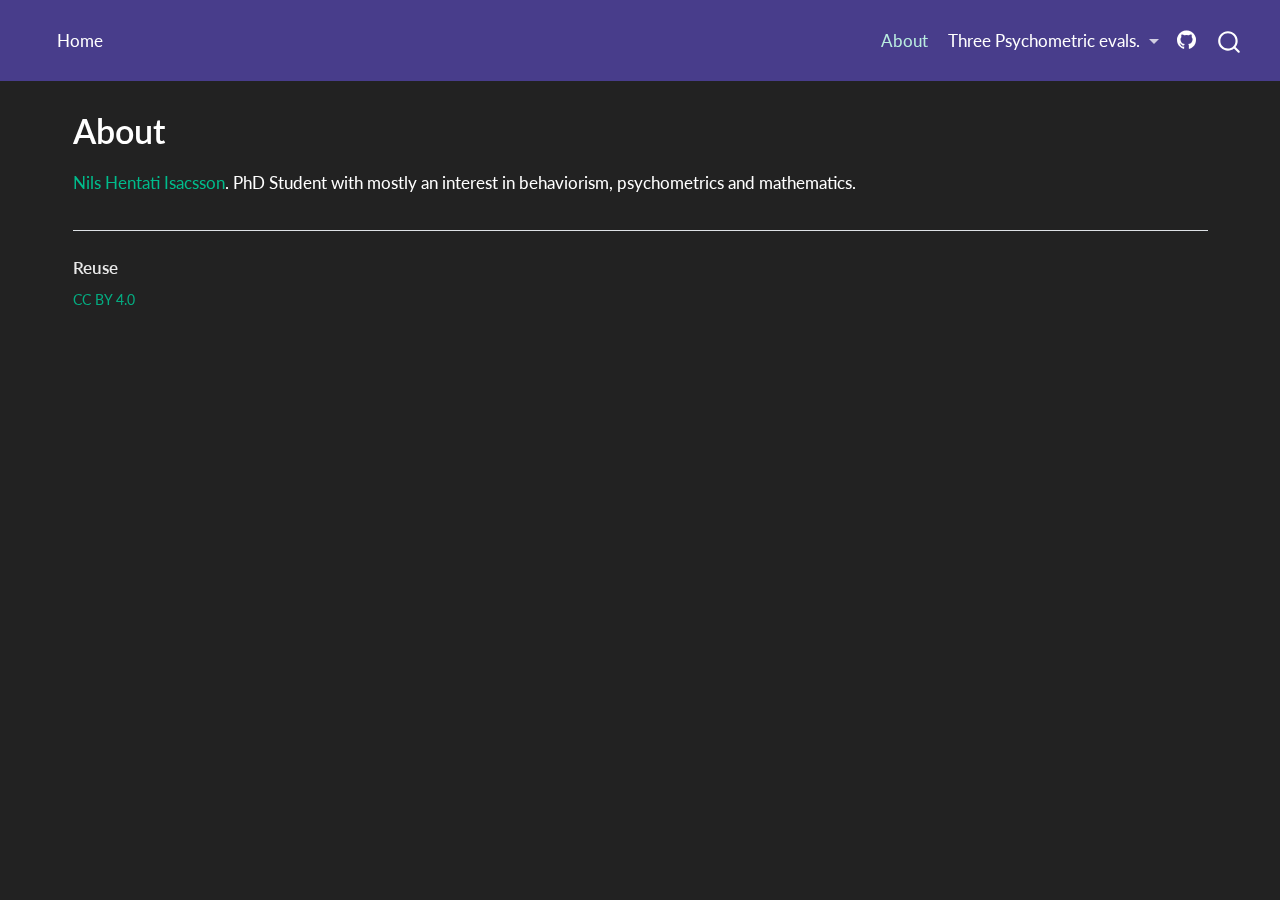
==== docs/about.html @ 14118a7b "fix theme" ====
<!DOCTYPE html>
<html xmlns="http://www.w3.org/1999/xhtml" lang="en" xml:lang="en"><head>

<meta charset="utf-8">
<meta name="generator" content="quarto-1.6.37">

<meta name="viewport" content="width=device-width, initial-scale=1.0, user-scalable=yes">


<title>About –</title>
<style>
code{white-space: pre-wrap;}
span.smallcaps{font-variant: small-caps;}
div.columns{display: flex; gap: min(4vw, 1.5em);}
div.column{flex: auto; overflow-x: auto;}
div.hanging-indent{margin-left: 1.5em; text-indent: -1.5em;}
ul.task-list{list-style: none;}
ul.task-list li input[type="checkbox"] {
  width: 0.8em;
  margin: 0 0.8em 0.2em -1em; /* quarto-specific, see https://github.com/quarto-dev/quarto-cli/issues/4556 */ 
  vertical-align: middle;
}
</style>


<script src="site_libs/quarto-nav/quarto-nav.js"></script>
<script src="site_libs/quarto-nav/headroom.min.js"></script>
<script src="site_libs/clipboard/clipboard.min.js"></script>
<script src="site_libs/quarto-search/autocomplete.umd.js"></script>
<script src="site_libs/quarto-search/fuse.min.js"></script>
<script src="site_libs/quarto-search/quarto-search.js"></script>
<meta name="quarto:offset" content="./">
<script src="site_libs/quarto-html/quarto.js"></script>
<script src="site_libs/quarto-html/popper.min.js"></script>
<script src="site_libs/quarto-html/tippy.umd.min.js"></script>
<script src="site_libs/quarto-html/anchor.min.js"></script>
<link href="site_libs/quarto-html/tippy.css" rel="stylesheet">
<link href="site_libs/quarto-html/quarto-syntax-highlighting-dark-43df0d6f53b733b42d37fa7808e17715.css" rel="stylesheet" id="quarto-text-highlighting-styles">
<script src="site_libs/bootstrap/bootstrap.min.js"></script>
<link href="site_libs/bootstrap/bootstrap-icons.css" rel="stylesheet">
<link href="site_libs/bootstrap/bootstrap-1c5d43d18697dfc14ee3fcd1321f88bf.min.css" rel="stylesheet" append-hash="true" id="quarto-bootstrap" data-mode="dark">
<script id="quarto-search-options" type="application/json">{
  "location": "navbar",
  "copy-button": false,
  "collapse-after": 3,
  "panel-placement": "end",
  "type": "overlay",
  "limit": 50,
  "keyboard-shortcut": [
    "f",
    "/",
    "s"
  ],
  "show-item-context": false,
  "language": {
    "search-no-results-text": "No results",
    "search-matching-documents-text": "matching documents",
    "search-copy-link-title": "Copy link to search",
    "search-hide-matches-text": "Hide additional matches",
    "search-more-match-text": "more match in this document",
    "search-more-matches-text": "more matches in this document",
    "search-clear-button-title": "Clear",
    "search-text-placeholder": "",
    "search-detached-cancel-button-title": "Cancel",
    "search-submit-button-title": "Submit",
    "search-label": "Search"
  }
}</script>


<link rel="stylesheet" href="styles.css">
<meta property="og:title" content="About –">
<meta property="og:description" content="">
<meta property="og:site_name" content=" ">
</head>

<body class="nav-fixed">

<div id="quarto-search-results"></div>
  <header id="quarto-header" class="headroom fixed-top">
    <nav class="navbar navbar-expand-lg " data-bs-theme="dark">
      <div class="navbar-container container-fluid">
      <div class="navbar-brand-container mx-auto">
    <a class="navbar-brand" href="./index.html">
    <span class="navbar-title"></span>
    </a>
  </div>
            <div id="quarto-search" class="" title="Search"></div>
          <button class="navbar-toggler" type="button" data-bs-toggle="collapse" data-bs-target="#navbarCollapse" aria-controls="navbarCollapse" role="menu" aria-expanded="false" aria-label="Toggle navigation" onclick="if (window.quartoToggleHeadroom) { window.quartoToggleHeadroom(); }">
  <span class="navbar-toggler-icon"></span>
</button>
          <div class="collapse navbar-collapse" id="navbarCollapse">
            <ul class="navbar-nav navbar-nav-scroll me-auto">
  <li class="nav-item">
    <a class="nav-link" href="./index.html"> 
<span class="menu-text">Home</span></a>
  </li>  
</ul>
            <ul class="navbar-nav navbar-nav-scroll ms-auto">
  <li class="nav-item">
    <a class="nav-link active" href="./about.html" aria-current="page"> 
<span class="menu-text">About</span></a>
  </li>  
  <li class="nav-item dropdown ">
    <a class="nav-link dropdown-toggle" href="#" id="nav-menu-three-psychometric-evals." role="link" data-bs-toggle="dropdown" aria-expanded="false">
 <span class="menu-text">Three Psychometric evals.</span>
    </a>
    <ul class="dropdown-menu dropdown-menu-end" aria-labelledby="nav-menu-three-psychometric-evals.">    
        <li>
    <a class="dropdown-item" href="./MADRS.html">
 <span class="dropdown-text">MADRS</span></a>
  </li>  
        <li>
    <a class="dropdown-item" href="./PDSSSR.html">
 <span class="dropdown-text">PDSS-SR</span></a>
  </li>  
        <li>
    <a class="dropdown-item" href="./LSASSR.html">
 <span class="dropdown-text">LSAS-SR</span></a>
  </li>  
    </ul>
  </li>
  <li class="nav-item compact">
    <a class="nav-link" href="https://github.com/intraverbal/intraverbal.github.io"> <i class="bi bi-github" role="img" aria-label="GitHub">
</i> 
<span class="menu-text"></span></a>
  </li>  
</ul>
          </div> <!-- /navcollapse -->
            <div class="quarto-navbar-tools">
</div>
      </div> <!-- /container-fluid -->
    </nav>
</header>
<!-- content -->
<div id="quarto-content" class="quarto-container page-columns page-rows-contents page-layout-full page-navbar">
<!-- sidebar -->
<!-- margin-sidebar -->
    <div id="quarto-margin-sidebar" class="sidebar margin-sidebar zindex-bottom">
        
    </div>
<!-- main -->
<main class="content column-page" id="quarto-document-content">

<header id="title-block-header" class="quarto-title-block default">
<div class="quarto-title">
<h1 class="title">About</h1>
</div>



<div class="quarto-title-meta column-page">

    
  
    
  </div>
  


</header>


<p><a href="https://ki.se/personer/nils-isacsson">Nils Hentati Isacsson</a>. PhD Student with mostly an interest in behaviorism, psychometrics and mathematics.</p>



<div id="quarto-appendix" class="default"><section class="quarto-appendix-contents" id="quarto-reuse"><h2 class="anchored quarto-appendix-heading">Reuse</h2><div class="quarto-appendix-contents"><div><a rel="license" href="https://creativecommons.org/licenses/by/4.0/">CC BY 4.0</a></div></div></section></div></main> <!-- /main -->
<script id="quarto-html-after-body" type="application/javascript">
window.document.addEventListener("DOMContentLoaded", function (event) {
  const toggleBodyColorMode = (bsSheetEl) => {
    const mode = bsSheetEl.getAttribute("data-mode");
    const bodyEl = window.document.querySelector("body");
    if (mode === "dark") {
      bodyEl.classList.add("quarto-dark");
      bodyEl.classList.remove("quarto-light");
    } else {
      bodyEl.classList.add("quarto-light");
      bodyEl.classList.remove("quarto-dark");
    }
  }
  const toggleBodyColorPrimary = () => {
    const bsSheetEl = window.document.querySelector("link#quarto-bootstrap");
    if (bsSheetEl) {
      toggleBodyColorMode(bsSheetEl);
    }
  }
  toggleBodyColorPrimary();  
  const icon = "";
  const anchorJS = new window.AnchorJS();
  anchorJS.options = {
    placement: 'right',
    icon: icon
  };
  anchorJS.add('.anchored');
  const isCodeAnnotation = (el) => {
    for (const clz of el.classList) {
      if (clz.startsWith('code-annotation-')) {                     
        return true;
      }
    }
    return false;
  }
  const onCopySuccess = function(e) {
    // button target
    const button = e.trigger;
    // don't keep focus
    button.blur();
    // flash "checked"
    button.classList.add('code-copy-button-checked');
    var currentTitle = button.getAttribute("title");
    button.setAttribute("title", "Copied!");
    let tooltip;
    if (window.bootstrap) {
      button.setAttribute("data-bs-toggle", "tooltip");
      button.setAttribute("data-bs-placement", "left");
      button.setAttribute("data-bs-title", "Copied!");
      tooltip = new bootstrap.Tooltip(button, 
        { trigger: "manual", 
          customClass: "code-copy-button-tooltip",
          offset: [0, -8]});
      tooltip.show();    
    }
    setTimeout(function() {
      if (tooltip) {
        tooltip.hide();
        button.removeAttribute("data-bs-title");
        button.removeAttribute("data-bs-toggle");
        button.removeAttribute("data-bs-placement");
      }
      button.setAttribute("title", currentTitle);
      button.classList.remove('code-copy-button-checked');
    }, 1000);
    // clear code selection
    e.clearSelection();
  }
  const getTextToCopy = function(trigger) {
      const codeEl = trigger.previousElementSibling.cloneNode(true);
      for (const childEl of codeEl.children) {
        if (isCodeAnnotation(childEl)) {
          childEl.remove();
        }
      }
      return codeEl.innerText;
  }
  const clipboard = new window.ClipboardJS('.code-copy-button:not([data-in-quarto-modal])', {
    text: getTextToCopy
  });
  clipboard.on('success', onCopySuccess);
  if (window.document.getElementById('quarto-embedded-source-code-modal')) {
    const clipboardModal = new window.ClipboardJS('.code-copy-button[data-in-quarto-modal]', {
      text: getTextToCopy,
      container: window.document.getElementById('quarto-embedded-source-code-modal')
    });
    clipboardModal.on('success', onCopySuccess);
  }
    var localhostRegex = new RegExp(/^(?:http|https):\/\/localhost\:?[0-9]*\//);
    var mailtoRegex = new RegExp(/^mailto:/);
      var filterRegex = new RegExp("https:\/\/intraverbal\.github\.io\/");
    var isInternal = (href) => {
        return filterRegex.test(href) || localhostRegex.test(href) || mailtoRegex.test(href);
    }
    // Inspect non-navigation links and adorn them if external
 	var links = window.document.querySelectorAll('a[href]:not(.nav-link):not(.navbar-brand):not(.toc-action):not(.sidebar-link):not(.sidebar-item-toggle):not(.pagination-link):not(.no-external):not([aria-hidden]):not(.dropdown-item):not(.quarto-navigation-tool):not(.about-link)');
    for (var i=0; i<links.length; i++) {
      const link = links[i];
      if (!isInternal(link.href)) {
        // undo the damage that might have been done by quarto-nav.js in the case of
        // links that we want to consider external
        if (link.dataset.originalHref !== undefined) {
          link.href = link.dataset.originalHref;
        }
      }
    }
  function tippyHover(el, contentFn, onTriggerFn, onUntriggerFn) {
    const config = {
      allowHTML: true,
      maxWidth: 500,
      delay: 100,
      arrow: false,
      appendTo: function(el) {
          return el.parentElement;
      },
      interactive: true,
      interactiveBorder: 10,
      theme: 'quarto',
      placement: 'bottom-start',
    };
    if (contentFn) {
      config.content = contentFn;
    }
    if (onTriggerFn) {
      config.onTrigger = onTriggerFn;
    }
    if (onUntriggerFn) {
      config.onUntrigger = onUntriggerFn;
    }
    window.tippy(el, config); 
  }
  const noterefs = window.document.querySelectorAll('a[role="doc-noteref"]');
  for (var i=0; i<noterefs.length; i++) {
    const ref = noterefs[i];
    tippyHover(ref, function() {
      // use id or data attribute instead here
      let href = ref.getAttribute('data-footnote-href') || ref.getAttribute('href');
      try { href = new URL(href).hash; } catch {}
      const id = href.replace(/^#\/?/, "");
      const note = window.document.getElementById(id);
      if (note) {
        return note.innerHTML;
      } else {
        return "";
      }
    });
  }
  const xrefs = window.document.querySelectorAll('a.quarto-xref');
  const processXRef = (id, note) => {
    // Strip column container classes
    const stripColumnClz = (el) => {
      el.classList.remove("page-full", "page-columns");
      if (el.children) {
        for (const child of el.children) {
          stripColumnClz(child);
        }
      }
    }
    stripColumnClz(note)
    if (id === null || id.startsWith('sec-')) {
      // Special case sections, only their first couple elements
      const container = document.createElement("div");
      if (note.children && note.children.length > 2) {
        container.appendChild(note.children[0].cloneNode(true));
        for (let i = 1; i < note.children.length; i++) {
          const child = note.children[i];
          if (child.tagName === "P" && child.innerText === "") {
            continue;
          } else {
            container.appendChild(child.cloneNode(true));
            break;
          }
        }
        if (window.Quarto?.typesetMath) {
          window.Quarto.typesetMath(container);
        }
        return container.innerHTML
      } else {
        if (window.Quarto?.typesetMath) {
          window.Quarto.typesetMath(note);
        }
        return note.innerHTML;
      }
    } else {
      // Remove any anchor links if they are present
      const anchorLink = note.querySelector('a.anchorjs-link');
      if (anchorLink) {
        anchorLink.remove();
      }
      if (window.Quarto?.typesetMath) {
        window.Quarto.typesetMath(note);
      }
      if (note.classList.contains("callout")) {
        return note.outerHTML;
      } else {
        return note.innerHTML;
      }
    }
  }
  for (var i=0; i<xrefs.length; i++) {
    const xref = xrefs[i];
    tippyHover(xref, undefined, function(instance) {
      instance.disable();
      let url = xref.getAttribute('href');
      let hash = undefined; 
      if (url.startsWith('#')) {
        hash = url;
      } else {
        try { hash = new URL(url).hash; } catch {}
      }
      if (hash) {
        const id = hash.replace(/^#\/?/, "");
        const note = window.document.getElementById(id);
        if (note !== null) {
          try {
            const html = processXRef(id, note.cloneNode(true));
            instance.setContent(html);
          } finally {
            instance.enable();
            instance.show();
          }
        } else {
          // See if we can fetch this
          fetch(url.split('#')[0])
          .then(res => res.text())
          .then(html => {
            const parser = new DOMParser();
            const htmlDoc = parser.parseFromString(html, "text/html");
            const note = htmlDoc.getElementById(id);
            if (note !== null) {
              const html = processXRef(id, note);
              instance.setContent(html);
            } 
          }).finally(() => {
            instance.enable();
            instance.show();
          });
        }
      } else {
        // See if we can fetch a full url (with no hash to target)
        // This is a special case and we should probably do some content thinning / targeting
        fetch(url)
        .then(res => res.text())
        .then(html => {
          const parser = new DOMParser();
          const htmlDoc = parser.parseFromString(html, "text/html");
          const note = htmlDoc.querySelector('main.content');
          if (note !== null) {
            // This should only happen for chapter cross references
            // (since there is no id in the URL)
            // remove the first header
            if (note.children.length > 0 && note.children[0].tagName === "HEADER") {
              note.children[0].remove();
            }
            const html = processXRef(null, note);
            instance.setContent(html);
          } 
        }).finally(() => {
          instance.enable();
          instance.show();
        });
      }
    }, function(instance) {
    });
  }
      let selectedAnnoteEl;
      const selectorForAnnotation = ( cell, annotation) => {
        let cellAttr = 'data-code-cell="' + cell + '"';
        let lineAttr = 'data-code-annotation="' +  annotation + '"';
        const selector = 'span[' + cellAttr + '][' + lineAttr + ']';
        return selector;
      }
      const selectCodeLines = (annoteEl) => {
        const doc = window.document;
        const targetCell = annoteEl.getAttribute("data-target-cell");
        const targetAnnotation = annoteEl.getAttribute("data-target-annotation");
        const annoteSpan = window.document.querySelector(selectorForAnnotation(targetCell, targetAnnotation));
        const lines = annoteSpan.getAttribute("data-code-lines").split(",");
        const lineIds = lines.map((line) => {
          return targetCell + "-" + line;
        })
        let top = null;
        let height = null;
        let parent = null;
        if (lineIds.length > 0) {
            //compute the position of the single el (top and bottom and make a div)
            const el = window.document.getElementById(lineIds[0]);
            top = el.offsetTop;
            height = el.offsetHeight;
            parent = el.parentElement.parentElement;
          if (lineIds.length > 1) {
            const lastEl = window.document.getElementById(lineIds[lineIds.length - 1]);
            const bottom = lastEl.offsetTop + lastEl.offsetHeight;
            height = bottom - top;
          }
          if (top !== null && height !== null && parent !== null) {
            // cook up a div (if necessary) and position it 
            let div = window.document.getElementById("code-annotation-line-highlight");
            if (div === null) {
              div = window.document.createElement("div");
              div.setAttribute("id", "code-annotation-line-highlight");
              div.style.position = 'absolute';
              parent.appendChild(div);
            }
            div.style.top = top - 2 + "px";
            div.style.height = height + 4 + "px";
            div.style.left = 0;
            let gutterDiv = window.document.getElementById("code-annotation-line-highlight-gutter");
            if (gutterDiv === null) {
              gutterDiv = window.document.createElement("div");
              gutterDiv.setAttribute("id", "code-annotation-line-highlight-gutter");
              gutterDiv.style.position = 'absolute';
              const codeCell = window.document.getElementById(targetCell);
              const gutter = codeCell.querySelector('.code-annotation-gutter');
              gutter.appendChild(gutterDiv);
            }
            gutterDiv.style.top = top - 2 + "px";
            gutterDiv.style.height = height + 4 + "px";
          }
          selectedAnnoteEl = annoteEl;
        }
      };
      const unselectCodeLines = () => {
        const elementsIds = ["code-annotation-line-highlight", "code-annotation-line-highlight-gutter"];
        elementsIds.forEach((elId) => {
          const div = window.document.getElementById(elId);
          if (div) {
            div.remove();
          }
        });
        selectedAnnoteEl = undefined;
      };
        // Handle positioning of the toggle
    window.addEventListener(
      "resize",
      throttle(() => {
        elRect = undefined;
        if (selectedAnnoteEl) {
          selectCodeLines(selectedAnnoteEl);
        }
      }, 10)
    );
    function throttle(fn, ms) {
    let throttle = false;
    let timer;
      return (...args) => {
        if(!throttle) { // first call gets through
            fn.apply(this, args);
            throttle = true;
        } else { // all the others get throttled
            if(timer) clearTimeout(timer); // cancel #2
            timer = setTimeout(() => {
              fn.apply(this, args);
              timer = throttle = false;
            }, ms);
        }
      };
    }
      // Attach click handler to the DT
      const annoteDls = window.document.querySelectorAll('dt[data-target-cell]');
      for (const annoteDlNode of annoteDls) {
        annoteDlNode.addEventListener('click', (event) => {
          const clickedEl = event.target;
          if (clickedEl !== selectedAnnoteEl) {
            unselectCodeLines();
            const activeEl = window.document.querySelector('dt[data-target-cell].code-annotation-active');
            if (activeEl) {
              activeEl.classList.remove('code-annotation-active');
            }
            selectCodeLines(clickedEl);
            clickedEl.classList.add('code-annotation-active');
          } else {
            // Unselect the line
            unselectCodeLines();
            clickedEl.classList.remove('code-annotation-active');
          }
        });
      }
  const findCites = (el) => {
    const parentEl = el.parentElement;
    if (parentEl) {
      const cites = parentEl.dataset.cites;
      if (cites) {
        return {
          el,
          cites: cites.split(' ')
        };
      } else {
        return findCites(el.parentElement)
      }
    } else {
      return undefined;
    }
  };
  var bibliorefs = window.document.querySelectorAll('a[role="doc-biblioref"]');
  for (var i=0; i<bibliorefs.length; i++) {
    const ref = bibliorefs[i];
    const citeInfo = findCites(ref);
    if (citeInfo) {
      tippyHover(citeInfo.el, function() {
        var popup = window.document.createElement('div');
        citeInfo.cites.forEach(function(cite) {
          var citeDiv = window.document.createElement('div');
          citeDiv.classList.add('hanging-indent');
          citeDiv.classList.add('csl-entry');
          var biblioDiv = window.document.getElementById('ref-' + cite);
          if (biblioDiv) {
            citeDiv.innerHTML = biblioDiv.innerHTML;
          }
          popup.appendChild(citeDiv);
        });
        return popup.innerHTML;
      });
    }
  }
});
</script>
</div> <!-- /content -->




</body></html>
---- docs/site_libs/quarto-html/tippy.css ----
.tippy-box[data-animation=fade][data-state=hidden]{opacity:0}[data-tippy-root]{max-width:calc(100vw - 10px)}.tippy-box{position:relative;background-color:#333;color:#fff;border-radius:4px;font-size:14px;line-height:1.4;white-space:normal;outline:0;transition-property:transform,visibility,opacity}.tippy-box[data-placement^=top]>.tippy-arrow{bottom:0}.tippy-box[data-placement^=top]>.tippy-arrow:before{bottom:-7px;left:0;border-width:8px 8px 0;border-top-color:initial;transform-origin:center top}.tippy-box[data-placement^=bottom]>.tippy-arrow{top:0}.tippy-box[data-placement^=bottom]>.tippy-arrow:before{top:-7px;left:0;border-width:0 8px 8px;border-bottom-color:initial;transform-origin:center bottom}.tippy-box[data-placement^=left]>.tippy-arrow{right:0}.tippy-box[data-placement^=left]>.tippy-arrow:before{border-width:8px 0 8px 8px;border-left-color:initial;right:-7px;transform-origin:center left}.tippy-box[data-placement^=right]>.tippy-arrow{left:0}.tippy-box[data-placement^=right]>.tippy-arrow:before{left:-7px;border-width:8px 8px 8px 0;border-right-color:initial;transform-origin:center right}.tippy-box[data-inertia][data-state=visible]{transition-timing-function:cubic-bezier(.54,1.5,.38,1.11)}.tippy-arrow{width:16px;height:16px;color:#333}.tippy-arrow:before{content:"";position:absolute;border-color:transparent;border-style:solid}.tippy-content{position:relative;padding:5px 9px;z-index:1}
---- docs/site_libs/quarto-html/quarto-syntax-highlighting-dark-43df0d6f53b733b42d37fa7808e17715.css ----
/* quarto syntax highlight colors */
:root {
  --quarto-hl-al-color: #f07178;
  --quarto-hl-an-color: #d4d0ab;
  --quarto-hl-at-color: #00e0e0;
  --quarto-hl-bn-color: #d4d0ab;
  --quarto-hl-bu-color: #abe338;
  --quarto-hl-ch-color: #abe338;
  --quarto-hl-co-color: #f8f8f2;
  --quarto-hl-cv-color: #ffd700;
  --quarto-hl-cn-color: #ffd700;
  --quarto-hl-cf-color: #ffa07a;
  --quarto-hl-dt-color: #ffa07a;
  --quarto-hl-dv-color: #d4d0ab;
  --quarto-hl-do-color: #f8f8f2;
  --quarto-hl-er-color: #f07178;
  --quarto-hl-ex-color: #00e0e0;
  --quarto-hl-fl-color: #d4d0ab;
  --quarto-hl-fu-color: #ffa07a;
  --quarto-hl-im-color: #abe338;
  --quarto-hl-in-color: #d4d0ab;
  --quarto-hl-kw-color: #ffa07a;
  --quarto-hl-op-color: #ffa07a;
  --quarto-hl-ot-color: #00e0e0;
  --quarto-hl-pp-color: #dcc6e0;
  --quarto-hl-re-color: #00e0e0;
  --quarto-hl-sc-color: #abe338;
  --quarto-hl-ss-color: #abe338;
  --quarto-hl-st-color: #abe338;
  --quarto-hl-va-color: #00e0e0;
  --quarto-hl-vs-color: #abe338;
  --quarto-hl-wa-color: #dcc6e0;
}

/* other quarto variables */
:root {
  --quarto-font-monospace: SFMono-Regular, Menlo, Monaco, Consolas, "Liberation Mono", "Courier New", monospace;
}

code span.al {
  background-color: #2a0f15;
  font-weight: bold;
  color: #f07178;
}

code span.an {
  color: #d4d0ab;
}

code span.at {
  color: #00e0e0;
}

code span.bn {
  color: #d4d0ab;
}

code span.bu {
  color: #abe338;
}

code span.ch {
  color: #abe338;
}

code span.co {
  font-style: italic;
  color: #f8f8f2;
}

code span.cv {
  color: #ffd700;
}

code span.cn {
  color: #ffd700;
}

code span.cf {
  font-weight: bold;
  color: #ffa07a;
}

code span.dt {
  color: #ffa07a;
}

code span.dv {
  color: #d4d0ab;
}

code span.do {
  color: #f8f8f2;
}

code span.er {
  color: #f07178;
  text-decoration: underline;
}

code span.ex {
  font-weight: bold;
  color: #00e0e0;
}

code span.fl {
  color: #d4d0ab;
}

code span.fu {
  color: #ffa07a;
}

code span.im {
  color: #abe338;
}

code span.in {
  color: #d4d0ab;
}

code span.kw {
  font-weight: bold;
  color: #ffa07a;
}

pre > code.sourceCode > span {
  color: #f8f8f2;
}

code span {
  color: #f8f8f2;
}

code.sourceCode > span {
  color: #f8f8f2;
}

div.sourceCode,
div.sourceCode pre.sourceCode {
  color: #f8f8f2;
}

code span.op {
  color: #ffa07a;
}

code span.ot {
  color: #00e0e0;
}

code span.pp {
  color: #dcc6e0;
}

code span.re {
  background-color: #f8f8f2;
  color: #00e0e0;
}

code span.sc {
  color: #abe338;
}

code span.ss {
  color: #abe338;
}

code span.st {
  color: #abe338;
}

code span.va {
  color: #00e0e0;
}

code span.vs {
  color: #abe338;
}

code span.wa {
  color: #dcc6e0;
}

.prevent-inlining {
  content: "</";
}

/*# sourceMappingURL=a4d389c687367109191cbf5ad3d8bc31.css.map */
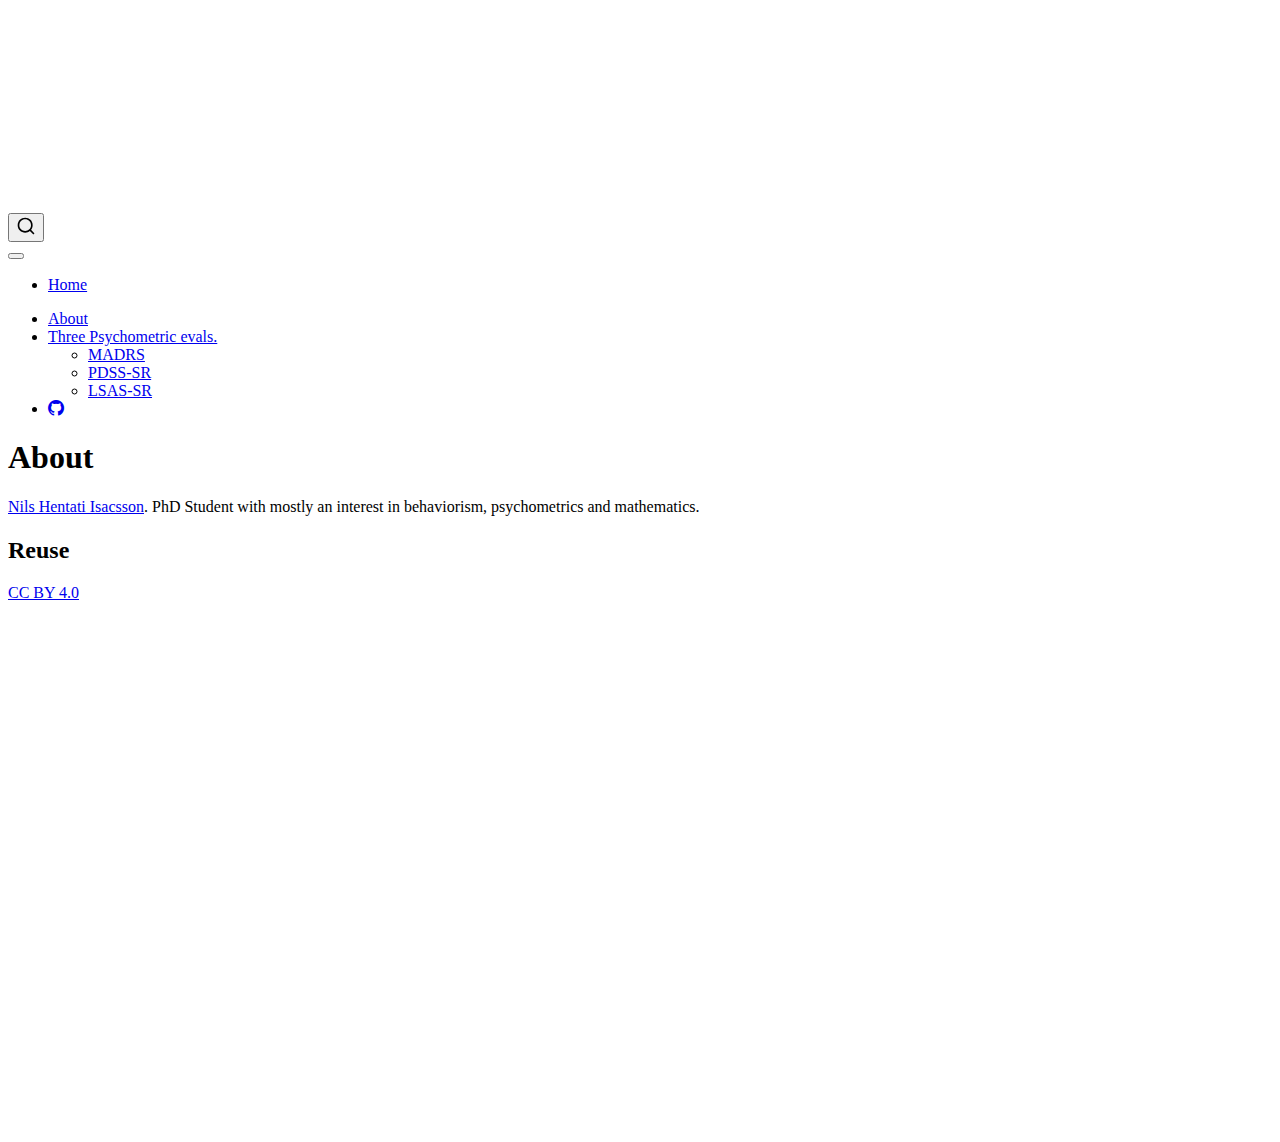
==== commit d5e83c41: "theme" ====
--- a/docs/about.html
+++ b/docs/about.html
@@ -35,10 +35,12 @@
 <script src="site_libs/quarto-html/tippy.umd.min.js"></script>
 <script src="site_libs/quarto-html/anchor.min.js"></script>
 <link href="site_libs/quarto-html/tippy.css" rel="stylesheet">
-<link href="site_libs/quarto-html/quarto-syntax-highlighting-dark-43df0d6f53b733b42d37fa7808e17715.css" rel="stylesheet" id="quarto-text-highlighting-styles">
+<link href="site_libs/quarto-html/quarto-syntax-highlighting-29e2c20b02301cfff04dc8050bf30c7e.css" rel="stylesheet" class="quarto-color-scheme" id="quarto-text-highlighting-styles">
+<link href="site_libs/quarto-html/quarto-syntax-highlighting-dark-43df0d6f53b733b42d37fa7808e17715.css" rel="prefetch" class="quarto-color-scheme quarto-color-alternate" id="quarto-text-highlighting-styles">
 <script src="site_libs/bootstrap/bootstrap.min.js"></script>
 <link href="site_libs/bootstrap/bootstrap-icons.css" rel="stylesheet">
-<link href="site_libs/bootstrap/bootstrap-1c5d43d18697dfc14ee3fcd1321f88bf.min.css" rel="stylesheet" append-hash="true" id="quarto-bootstrap" data-mode="dark">
+<link href="site_libs/bootstrap/bootstrap-f88da76a39da2f11a8b56d64e9500c77.min.css" rel="stylesheet" append-hash="true" class="quarto-color-scheme" id="quarto-bootstrap" data-mode="light">
+<link href="site_libs/bootstrap/bootstrap-dark-69cf4c01c9c0a41cb1e6d7b9c5b2b9ba.min.css" rel="prefetch" append-hash="true" class="quarto-color-scheme quarto-color-alternate" id="quarto-bootstrap" data-mode="dark">
 <script id="quarto-search-options" type="application/json">{
   "location": "navbar",
   "copy-button": false,
@@ -128,6 +130,7 @@
 </ul>
           </div> <!-- /navcollapse -->
             <div class="quarto-navbar-tools">
+  <a href="" class="quarto-color-scheme-toggle quarto-navigation-tool  px-1" onclick="window.quartoToggleColorScheme(); return false;" title="Toggle dark mode"><i class="bi"></i></a>
 </div>
       </div> <!-- /container-fluid -->
     </nav>
@@ -186,6 +189,150 @@
     }
   }
   toggleBodyColorPrimary();  
+  const disableStylesheet = (stylesheets) => {
+    for (let i=0; i < stylesheets.length; i++) {
+      const stylesheet = stylesheets[i];
+      stylesheet.rel = 'prefetch';
+    }
+  }
+  const enableStylesheet = (stylesheets) => {
+    for (let i=0; i < stylesheets.length; i++) {
+      const stylesheet = stylesheets[i];
+      stylesheet.rel = 'stylesheet';
+    }
+  }
+  const manageTransitions = (selector, allowTransitions) => {
+    const els = window.document.querySelectorAll(selector);
+    for (let i=0; i < els.length; i++) {
+      const el = els[i];
+      if (allowTransitions) {
+        el.classList.remove('notransition');
+      } else {
+        el.classList.add('notransition');
+      }
+    }
+  }
+  const toggleGiscusIfUsed = (isAlternate, darkModeDefault) => {
+    const baseTheme = document.querySelector('#giscus-base-theme')?.value ?? 'light';
+    const alternateTheme = document.querySelector('#giscus-alt-theme')?.value ?? 'dark';
+    let newTheme = '';
+    if(darkModeDefault) {
+      newTheme = isAlternate ? baseTheme : alternateTheme;
+    } else {
+      newTheme = isAlternate ? alternateTheme : baseTheme;
+    }
+    const changeGiscusTheme = () => {
+      // From: https://github.com/giscus/giscus/issues/336
+      const sendMessage = (message) => {
+        const iframe = document.querySelector('iframe.giscus-frame');
+        if (!iframe) return;
+        iframe.contentWindow.postMessage({ giscus: message }, 'https://giscus.app');
+      }
+      sendMessage({
+        setConfig: {
+          theme: newTheme
+        }
+      });
+    }
+    const isGiscussLoaded = window.document.querySelector('iframe.giscus-frame') !== null;
+    if (isGiscussLoaded) {
+      changeGiscusTheme();
+    }
+  }
+  const toggleColorMode = (alternate) => {
+    // Switch the stylesheets
+    const alternateStylesheets = window.document.querySelectorAll('link.quarto-color-scheme.quarto-color-alternate');
+    manageTransitions('#quarto-margin-sidebar .nav-link', false);
+    if (alternate) {
+      enableStylesheet(alternateStylesheets);
+      for (const sheetNode of alternateStylesheets) {
+        if (sheetNode.id === "quarto-bootstrap") {
+          toggleBodyColorMode(sheetNode);
+        }
+      }
+    } else {
+      disableStylesheet(alternateStylesheets);
+      toggleBodyColorPrimary();
+    }
+    manageTransitions('#quarto-margin-sidebar .nav-link', true);
+    // Switch the toggles
+    const toggles = window.document.querySelectorAll('.quarto-color-scheme-toggle');
+    for (let i=0; i < toggles.length; i++) {
+      const toggle = toggles[i];
+      if (toggle) {
+        if (alternate) {
+          toggle.classList.add("alternate");     
+        } else {
+          toggle.classList.remove("alternate");
+        }
+      }
+    }
+    // Hack to workaround the fact that safari doesn't
+    // properly recolor the scrollbar when toggling (#1455)
+    if (navigator.userAgent.indexOf('Safari') > 0 && navigator.userAgent.indexOf('Chrome') == -1) {
+      manageTransitions("body", false);
+      window.scrollTo(0, 1);
+      setTimeout(() => {
+        window.scrollTo(0, 0);
+        manageTransitions("body", true);
+      }, 40);  
+    }
+  }
+  const isFileUrl = () => { 
+    return window.location.protocol === 'file:';
+  }
+  const hasAlternateSentinel = () => {  
+    let styleSentinel = getColorSchemeSentinel();
+    if (styleSentinel !== null) {
+      return styleSentinel === "alternate";
+    } else {
+      return false;
+    }
+  }
+  const setStyleSentinel = (alternate) => {
+    const value = alternate ? "alternate" : "default";
+    if (!isFileUrl()) {
+      window.localStorage.setItem("quarto-color-scheme", value);
+    } else {
+      localAlternateSentinel = value;
+    }
+  }
+  const getColorSchemeSentinel = () => {
+    if (!isFileUrl()) {
+      const storageValue = window.localStorage.getItem("quarto-color-scheme");
+      return storageValue != null ? storageValue : localAlternateSentinel;
+    } else {
+      return localAlternateSentinel;
+    }
+  }
+  const darkModeDefault = false;
+  let localAlternateSentinel = darkModeDefault ? 'alternate' : 'default';
+  // Dark / light mode switch
+  window.quartoToggleColorScheme = () => {
+    // Read the current dark / light value 
+    let toAlternate = !hasAlternateSentinel();
+    toggleColorMode(toAlternate);
+    setStyleSentinel(toAlternate);
+    toggleGiscusIfUsed(toAlternate, darkModeDefault);
+  };
+  // Ensure there is a toggle, if there isn't float one in the top right
+  if (window.document.querySelector('.quarto-color-scheme-toggle') === null) {
+    const a = window.document.createElement('a');
+    a.classList.add('top-right');
+    a.classList.add('quarto-color-scheme-toggle');
+    a.href = "";
+    a.onclick = function() { try { window.quartoToggleColorScheme(); } catch {} return false; };
+    const i = window.document.createElement("i");
+    i.classList.add('bi');
+    a.appendChild(i);
+    window.document.body.appendChild(a);
+  }
+  // Switch to dark mode if need be
+  if (hasAlternateSentinel()) {
+    toggleColorMode(true);
+  } else {
+    toggleColorMode(false);
+  }
   const icon = "";
   const anchorJS = new window.AnchorJS();
   anchorJS.options = {
--- a/docs/site_libs/quarto-html/quarto-syntax-highlighting-29e2c20b02301cfff04dc8050bf30c7e.css
+++ b/docs/site_libs/quarto-html/quarto-syntax-highlighting-29e2c20b02301cfff04dc8050bf30c7e.css
@@ -0,0 +1,205 @@
+/* quarto syntax highlight colors */
+:root {
+  --quarto-hl-ot-color: #003B4F;
+  --quarto-hl-at-color: #657422;
+  --quarto-hl-ss-color: #20794D;
+  --quarto-hl-an-color: #5E5E5E;
+  --quarto-hl-fu-color: #4758AB;
+  --quarto-hl-st-color: #20794D;
+  --quarto-hl-cf-color: #003B4F;
+  --quarto-hl-op-color: #5E5E5E;
+  --quarto-hl-er-color: #AD0000;
+  --quarto-hl-bn-color: #AD0000;
+  --quarto-hl-al-color: #AD0000;
+  --quarto-hl-va-color: #111111;
+  --quarto-hl-bu-color: inherit;
+  --quarto-hl-ex-color: inherit;
+  --quarto-hl-pp-color: #AD0000;
+  --quarto-hl-in-color: #5E5E5E;
+  --quarto-hl-vs-color: #20794D;
+  --quarto-hl-wa-color: #5E5E5E;
+  --quarto-hl-do-color: #5E5E5E;
+  --quarto-hl-im-color: #00769E;
+  --quarto-hl-ch-color: #20794D;
+  --quarto-hl-dt-color: #AD0000;
+  --quarto-hl-fl-color: #AD0000;
+  --quarto-hl-co-color: #5E5E5E;
+  --quarto-hl-cv-color: #5E5E5E;
+  --quarto-hl-cn-color: #8f5902;
+  --quarto-hl-sc-color: #5E5E5E;
+  --quarto-hl-dv-color: #AD0000;
+  --quarto-hl-kw-color: #003B4F;
+}
+
+/* other quarto variables */
+:root {
+  --quarto-font-monospace: SFMono-Regular, Menlo, Monaco, Consolas, "Liberation Mono", "Courier New", monospace;
+}
+
+pre > code.sourceCode > span {
+  color: #003B4F;
+}
+
+code span {
+  color: #003B4F;
+}
+
+code.sourceCode > span {
+  color: #003B4F;
+}
+
+div.sourceCode,
+div.sourceCode pre.sourceCode {
+  color: #003B4F;
+}
+
+code span.ot {
+  color: #003B4F;
+  font-style: inherit;
+}
+
+code span.at {
+  color: #657422;
+  font-style: inherit;
+}
+
+code span.ss {
+  color: #20794D;
+  font-style: inherit;
+}
+
+code span.an {
+  color: #5E5E5E;
+  font-style: inherit;
+}
+
+code span.fu {
+  color: #4758AB;
+  font-style: inherit;
+}
+
+code span.st {
+  color: #20794D;
+  font-style: inherit;
+}
+
+code span.cf {
+  color: #003B4F;
+  font-weight: bold;
+  font-style: inherit;
+}
+
+code span.op {
+  color: #5E5E5E;
+  font-style: inherit;
+}
+
+code span.er {
+  color: #AD0000;
+  font-style: inherit;
+}
+
+code span.bn {
+  color: #AD0000;
+  font-style: inherit;
+}
+
+code span.al {
+  color: #AD0000;
+  font-style: inherit;
+}
+
+code span.va {
+  color: #111111;
+  font-style: inherit;
+}
+
+code span.bu {
+  font-style: inherit;
+}
+
+code span.ex {
+  font-style: inherit;
+}
+
+code span.pp {
+  color: #AD0000;
+  font-style: inherit;
+}
+
+code span.in {
+  color: #5E5E5E;
+  font-style: inherit;
+}
+
+code span.vs {
+  color: #20794D;
+  font-style: inherit;
+}
+
+code span.wa {
+  color: #5E5E5E;
+  font-style: italic;
+}
+
+code span.do {
+  color: #5E5E5E;
+  font-style: italic;
+}
+
+code span.im {
+  color: #00769E;
+  font-style: inherit;
+}
+
+code span.ch {
+  color: #20794D;
+  font-style: inherit;
+}
+
+code span.dt {
+  color: #AD0000;
+  font-style: inherit;
+}
+
+code span.fl {
+  color: #AD0000;
+  font-style: inherit;
+}
+
+code span.co {
+  color: #5E5E5E;
+  font-style: inherit;
+}
+
+code span.cv {
+  color: #5E5E5E;
+  font-style: italic;
+}
+
+code span.cn {
+  color: #8f5902;
+  font-style: inherit;
+}
+
+code span.sc {
+  color: #5E5E5E;
+  font-style: inherit;
+}
+
+code span.dv {
+  color: #AD0000;
+  font-style: inherit;
+}
+
+code span.kw {
+  color: #003B4F;
+  font-weight: bold;
+  font-style: inherit;
+}
+
+.prevent-inlining {
+  content: "</";
+}
+
+/*# sourceMappingURL=5353fc8bf2a85bac2e7a98e8d13296a2.css.map */
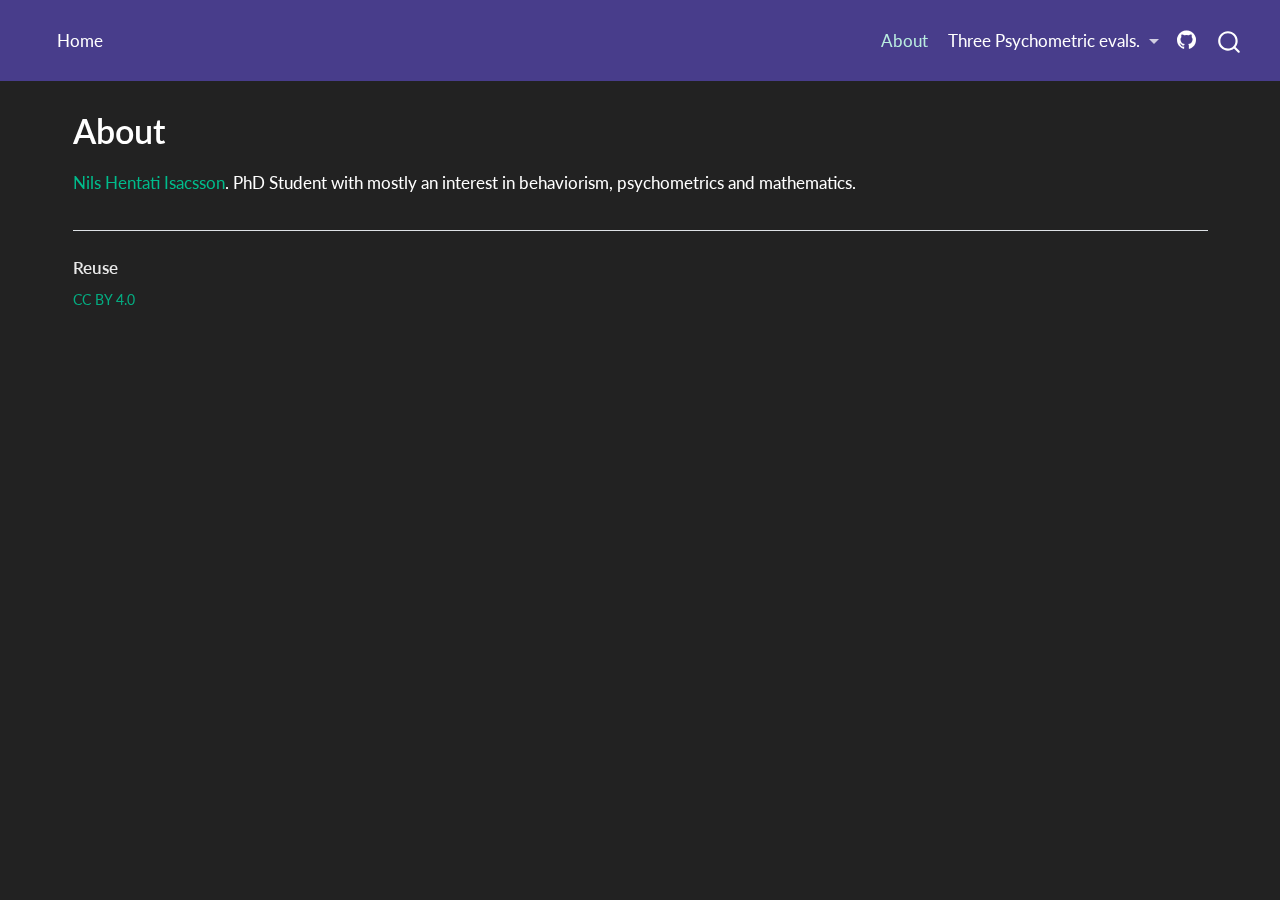
==== commit 99654f99: "and again" ====
--- a/docs/about.html
+++ b/docs/about.html
@@ -35,12 +35,10 @@
 <script src="site_libs/quarto-html/tippy.umd.min.js"></script>
 <script src="site_libs/quarto-html/anchor.min.js"></script>
 <link href="site_libs/quarto-html/tippy.css" rel="stylesheet">
-<link href="site_libs/quarto-html/quarto-syntax-highlighting-29e2c20b02301cfff04dc8050bf30c7e.css" rel="stylesheet" class="quarto-color-scheme" id="quarto-text-highlighting-styles">
-<link href="site_libs/quarto-html/quarto-syntax-highlighting-dark-43df0d6f53b733b42d37fa7808e17715.css" rel="prefetch" class="quarto-color-scheme quarto-color-alternate" id="quarto-text-highlighting-styles">
+<link href="site_libs/quarto-html/quarto-syntax-highlighting-dark-43df0d6f53b733b42d37fa7808e17715.css" rel="stylesheet" id="quarto-text-highlighting-styles">
 <script src="site_libs/bootstrap/bootstrap.min.js"></script>
 <link href="site_libs/bootstrap/bootstrap-icons.css" rel="stylesheet">
-<link href="site_libs/bootstrap/bootstrap-f88da76a39da2f11a8b56d64e9500c77.min.css" rel="stylesheet" append-hash="true" class="quarto-color-scheme" id="quarto-bootstrap" data-mode="light">
-<link href="site_libs/bootstrap/bootstrap-dark-69cf4c01c9c0a41cb1e6d7b9c5b2b9ba.min.css" rel="prefetch" append-hash="true" class="quarto-color-scheme quarto-color-alternate" id="quarto-bootstrap" data-mode="dark">
+<link href="site_libs/bootstrap/bootstrap-1c5d43d18697dfc14ee3fcd1321f88bf.min.css" rel="stylesheet" append-hash="true" id="quarto-bootstrap" data-mode="dark">
 <script id="quarto-search-options" type="application/json">{
   "location": "navbar",
   "copy-button": false,
@@ -130,7 +128,6 @@
 </ul>
           </div> <!-- /navcollapse -->
             <div class="quarto-navbar-tools">
-  <a href="" class="quarto-color-scheme-toggle quarto-navigation-tool  px-1" onclick="window.quartoToggleColorScheme(); return false;" title="Toggle dark mode"><i class="bi"></i></a>
 </div>
       </div> <!-- /container-fluid -->
     </nav>
@@ -189,150 +186,6 @@
     }
   }
   toggleBodyColorPrimary();  
-  const disableStylesheet = (stylesheets) => {
-    for (let i=0; i < stylesheets.length; i++) {
-      const stylesheet = stylesheets[i];
-      stylesheet.rel = 'prefetch';
-    }
-  }
-  const enableStylesheet = (stylesheets) => {
-    for (let i=0; i < stylesheets.length; i++) {
-      const stylesheet = stylesheets[i];
-      stylesheet.rel = 'stylesheet';
-    }
-  }
-  const manageTransitions = (selector, allowTransitions) => {
-    const els = window.document.querySelectorAll(selector);
-    for (let i=0; i < els.length; i++) {
-      const el = els[i];
-      if (allowTransitions) {
-        el.classList.remove('notransition');
-      } else {
-        el.classList.add('notransition');
-      }
-    }
-  }
-  const toggleGiscusIfUsed = (isAlternate, darkModeDefault) => {
-    const baseTheme = document.querySelector('#giscus-base-theme')?.value ?? 'light';
-    const alternateTheme = document.querySelector('#giscus-alt-theme')?.value ?? 'dark';
-    let newTheme = '';
-    if(darkModeDefault) {
-      newTheme = isAlternate ? baseTheme : alternateTheme;
-    } else {
-      newTheme = isAlternate ? alternateTheme : baseTheme;
-    }
-    const changeGiscusTheme = () => {
-      // From: https://github.com/giscus/giscus/issues/336
-      const sendMessage = (message) => {
-        const iframe = document.querySelector('iframe.giscus-frame');
-        if (!iframe) return;
-        iframe.contentWindow.postMessage({ giscus: message }, 'https://giscus.app');
-      }
-      sendMessage({
-        setConfig: {
-          theme: newTheme
-        }
-      });
-    }
-    const isGiscussLoaded = window.document.querySelector('iframe.giscus-frame') !== null;
-    if (isGiscussLoaded) {
-      changeGiscusTheme();
-    }
-  }
-  const toggleColorMode = (alternate) => {
-    // Switch the stylesheets
-    const alternateStylesheets = window.document.querySelectorAll('link.quarto-color-scheme.quarto-color-alternate');
-    manageTransitions('#quarto-margin-sidebar .nav-link', false);
-    if (alternate) {
-      enableStylesheet(alternateStylesheets);
-      for (const sheetNode of alternateStylesheets) {
-        if (sheetNode.id === "quarto-bootstrap") {
-          toggleBodyColorMode(sheetNode);
-        }
-      }
-    } else {
-      disableStylesheet(alternateStylesheets);
-      toggleBodyColorPrimary();
-    }
-    manageTransitions('#quarto-margin-sidebar .nav-link', true);
-    // Switch the toggles
-    const toggles = window.document.querySelectorAll('.quarto-color-scheme-toggle');
-    for (let i=0; i < toggles.length; i++) {
-      const toggle = toggles[i];
-      if (toggle) {
-        if (alternate) {
-          toggle.classList.add("alternate");     
-        } else {
-          toggle.classList.remove("alternate");
-        }
-      }
-    }
-    // Hack to workaround the fact that safari doesn't
-    // properly recolor the scrollbar when toggling (#1455)
-    if (navigator.userAgent.indexOf('Safari') > 0 && navigator.userAgent.indexOf('Chrome') == -1) {
-      manageTransitions("body", false);
-      window.scrollTo(0, 1);
-      setTimeout(() => {
-        window.scrollTo(0, 0);
-        manageTransitions("body", true);
-      }, 40);  
-    }
-  }
-  const isFileUrl = () => { 
-    return window.location.protocol === 'file:';
-  }
-  const hasAlternateSentinel = () => {  
-    let styleSentinel = getColorSchemeSentinel();
-    if (styleSentinel !== null) {
-      return styleSentinel === "alternate";
-    } else {
-      return false;
-    }
-  }
-  const setStyleSentinel = (alternate) => {
-    const value = alternate ? "alternate" : "default";
-    if (!isFileUrl()) {
-      window.localStorage.setItem("quarto-color-scheme", value);
-    } else {
-      localAlternateSentinel = value;
-    }
-  }
-  const getColorSchemeSentinel = () => {
-    if (!isFileUrl()) {
-      const storageValue = window.localStorage.getItem("quarto-color-scheme");
-      return storageValue != null ? storageValue : localAlternateSentinel;
-    } else {
-      return localAlternateSentinel;
-    }
-  }
-  const darkModeDefault = false;
-  let localAlternateSentinel = darkModeDefault ? 'alternate' : 'default';
-  // Dark / light mode switch
-  window.quartoToggleColorScheme = () => {
-    // Read the current dark / light value 
-    let toAlternate = !hasAlternateSentinel();
-    toggleColorMode(toAlternate);
-    setStyleSentinel(toAlternate);
-    toggleGiscusIfUsed(toAlternate, darkModeDefault);
-  };
-  // Ensure there is a toggle, if there isn't float one in the top right
-  if (window.document.querySelector('.quarto-color-scheme-toggle') === null) {
-    const a = window.document.createElement('a');
-    a.classList.add('top-right');
-    a.classList.add('quarto-color-scheme-toggle');
-    a.href = "";
-    a.onclick = function() { try { window.quartoToggleColorScheme(); } catch {} return false; };
-    const i = window.document.createElement("i");
-    i.classList.add('bi');
-    a.appendChild(i);
-    window.document.body.appendChild(a);
-  }
-  // Switch to dark mode if need be
-  if (hasAlternateSentinel()) {
-    toggleColorMode(true);
-  } else {
-    toggleColorMode(false);
-  }
   const icon = "";
   const anchorJS = new window.AnchorJS();
   anchorJS.options = {
